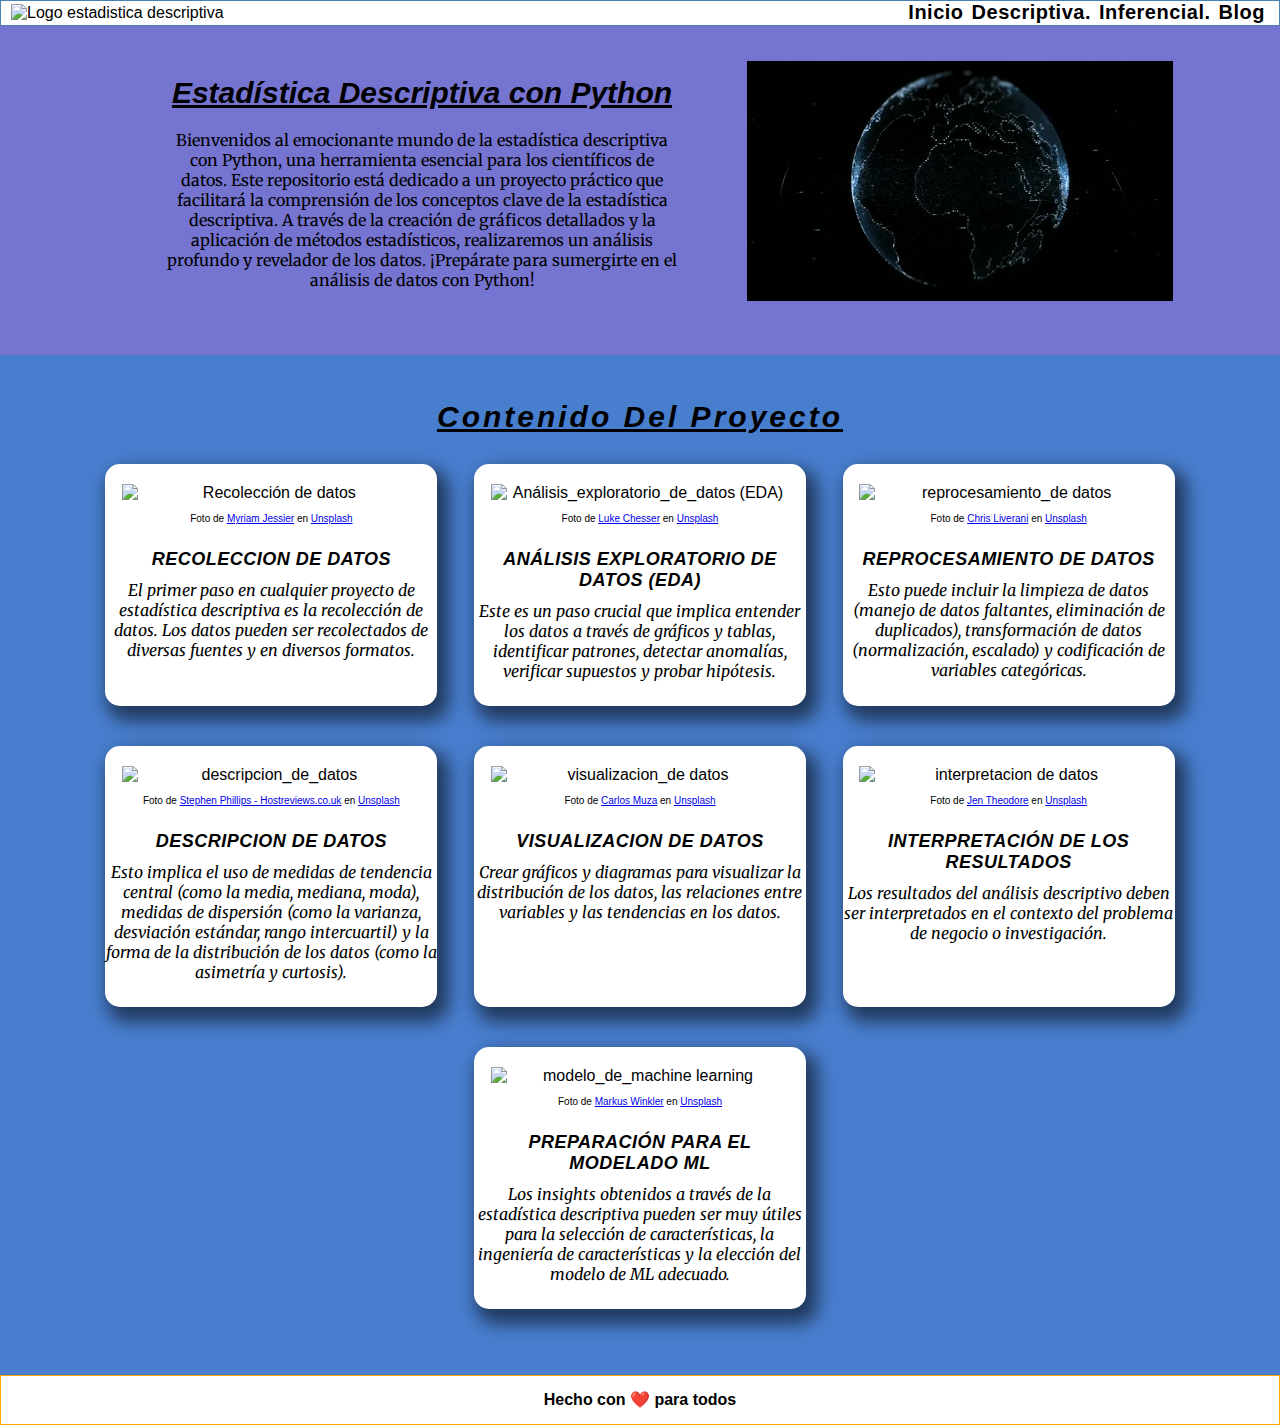
==== index.html @ 85f07896 "se ajusto los estilos para renderizar mejor el video del main" ====
<!DOCTYPE html>
<html lang="es">

    <head>
        <meta charset="UTF-8">
        <meta name="Description" content="proyecto de estadística descriptiva con python para entrenar modelos de machine learning" />
        <meta name="robots" content="index,follow"/>
        <title>Estadística Descriptiva con Python</title>
        <meta name="viewport" content="width=device-width, initial-scale=1.0"/>
        <link rel="stylesheet" href="./css/style.css"/>
        <link rel="stylesheet" href="./css/tablet.css" media="screen and (min-width: 768px)"/>
        <link rel="stylesheet" href="./css/laptop.css" media="screen and (min-width: 1024px)"/>
        <script src="https://kit.fontawesome.com/7673818538.js" crossorigin="anonymous"></script>
    </head>

    <body>
        <header class="header">
            <figure class="logo">
                <img src="./pics/img/2085580.png" alt="Logo estadistica descriptiva"/>
            </figure>
            <nav class="navbar">
                <ul class="menu">
                    <li><a class="item-list">Inicio</a></li>
                    <li><a class="item-list">Descriptiva.</a></li>
                    <li><a class="item-list">Inferencial.</a></li>
                    <li><a class="item-list">Blog</a></li>
                </ul>
            </nav>
        </header>
        <main class="main">
            <section class="section-one">
                <div class="content-wrapper">
                    <i><u><h1 id="tittle" class="tittle">Estadística Descriptiva con Python</h1></u></i>
                    <p class="texto">Bienvenidos al emocionante mundo de la estadística descriptiva con Python, una herramienta esencial para los científicos de datos. Este repositorio está dedicado a un proyecto práctico que facilitará la comprensión de los conceptos clave de la estadística descriptiva. A través de la creación de gráficos detallados y la aplicación de métodos estadísticos, realizaremos un análisis profundo y revelador de los datos. ¡Prepárate para sumergirte en el análisis de datos con Python!</p>
                </div>
                <div class="video-main">
                    <video autoplay loop muted preload="auto" class="bg-video">
                        <source src="./video/globo.mp4" type="video/mp4">
                        <source src="./.video/globo.mp4" type="video/webm">
                        <source src="./.video/globo.mp4" type="video/ogg">
                    </video>
                </div>
            </section>
            <section class="section-two">
                <div class="contenido-proyecto">
                    <i><u><h2>Contenido Del Proyecto</h2></u></i>
                </div>       
                <div class="contenido-temas">
                    <div class="glosario">
                        <figure class="imagen-tema">
                            <img src="./pics/img/recoleccion_de_datos.jpg" alt="Recolección de datos"/>
                            <figcaption class="figcaption">Foto de <a href="https://unsplash.com/es/@mjessier?utm_content=creditCopyText&utm_medium=referral&utm_source=unsplash">Myriam Jessier</a> en <a href="https://unsplash.com/es/fotos/persona-usando-macbook-pro-en-black-table-eveI7MOcSmw?utm_content=creditCopyText&utm_medium=referral&utm_source=unsplash">Unsplash</a>
                            </figcaption>
                        </figure>
                        <i><h3 class="titulo-tema">Recoleccion de Datos</h3></i>
                        <i><p class="titulo-tema-descripcion">El primer paso en cualquier proyecto de estadística descriptiva es la recolección de datos. Los datos pueden ser recolectados de diversas fuentes y en diversos formatos.</p></i>
                    </div>
                    <div class="glosario"> 
                        <figure class="imagen-tema">
                            <img src="./pics/img/Análisis_exploratorio_de_datos (EDA).jpg" alt="Análisis_exploratorio_de_datos (EDA)"/>
                            <figcaption class="figcaption">Foto de <a href="https://unsplash.com/es/@lukechesser?utm_content=creditCopyText&utm_medium=referral&utm_source=unsplash">Luke Chesser</a> en <a href="https://unsplash.com/es/fotos/graficos-de-analisis-de-rendimiento-en-la-pantalla-de-un-portatil-JKUTrJ4vK00?utm_content=creditCopyText&utm_medium=referral&utm_source=unsplash">Unsplash</a>
                            </figcaption>
                        </figure>
                        <i><h3 class="titulo-tema">Análisis Exploratorio de Datos (EDA)</h3></i>
                        <i><p class="titulo-tema-descripcion">Este es un paso crucial que implica entender los datos a través de gráficos y tablas, identificar patrones, detectar anomalías, verificar supuestos y probar hipótesis. </p></i>
                    </div>
                    <div class="glosario">                    
                        <figure class="imagen-tema">
                            <img src="./pics/img/reprocesamiento_de datos (1).jpg" alt="reprocesamiento_de datos"/>
                            <figcaption class="figcaption">Foto de <a href="https://unsplash.com/es/@chrisliverani?utm_content=creditCopyText&utm_medium=referral&utm_source=unsplash">Chris Liverani</a> en <a href="https://unsplash.com/es/fotos/encendio-el-monitor-de-pantalla-plana-dBI_My696Rk?utm_content=creditCopyText&utm_medium=referral&utm_source=unsplash">Unsplash</a>
                            </figcaption>
                        </figure>
                        <i><h3 class="titulo-tema">Reprocesamiento de Datos</h3></i>
                        <i><p class="titulo-tema-descripcion">Esto puede incluir la limpieza de datos (manejo de datos faltantes, eliminación de duplicados), transformación de datos (normalización, escalado) y codificación de variables categóricas.</p></i>
                    </div>
                    <div class="glosario">                        
                        <figure class="imagen-tema">
                            <img src="./pics/img/descripcion_de_datos.jpg" alt="descripcion_de_datos"/>
                            <figcaption class="figcaption">Foto de <a href="https://unsplash.com/es/@hostreviews?utm_content=creditCopyText&utm_medium=referral&utm_source=unsplash">Stephen Phillips - Hostreviews.co.uk</a> en <a href="https://unsplash.com/es/fotos/captura-de-pantalla-del-monitor-shr_Xn8S8QU?utm_content=creditCopyText&utm_medium=referral&utm_source=unsplash">Unsplash</a>
                            </figcaption>
                        </figure>
                        <i><h3 class="titulo-tema">Descripcion de Datos</h3></i>
                        <i><p class="titulo-tema-descripcion"> Esto implica el uso de medidas de tendencia central (como la media, mediana, moda), medidas de dispersión (como la varianza, desviación estándar, rango intercuartil) y la forma de la distribución de los datos (como la asimetría y curtosis).</p></i>
                    </div>
                    <div class="glosario">                        
                        <figure class="imagen-tema">
                            <img src="./pics/img/visualizacion_de datos.jpg" alt="visualizacion_de datos"/>
                            <figcaption class="figcaption">Foto de <a href="https://unsplash.com/es/@kmuza?utm_content=creditCopyText&utm_medium=referral&utm_source=unsplash">Carlos Muza</a> en <a href="https://unsplash.com/es/fotos/laptop-computer-on-glass-top-table-hpjSkU2UYSU?utm_content=creditCopyText&utm_medium=referral&utm_source=unsplash">Unsplash</a>
                            </figcaption>
                        </figure>
                        <i><h3 class="titulo-tema">Visualizacion de Datos</h3></i>
                        <i><p class="titulo-tema-descripcion">Crear gráficos y diagramas para visualizar la distribución de los datos, las relaciones entre variables y las tendencias en los datos.</p></i>
                    </div>
                    <div class="glosario">                     
                        <figure class="imagen-tema">
                            <img src="./pics/img/interpretacion de datos.jpg" alt="interpretacion de datos"/>
                            <figcaption class="figcaption">Foto de <a href="https://unsplash.com/es/@jentheodore?utm_content=creditCopyText&utm_medium=referral&utm_source=unsplash">Jen Theodore</a> en <a href="https://unsplash.com/es/fotos/una-persona-sosteniendo-un-anillo-de-madera-con-la-palabra-si-en-el-FaZD0xRotMk?utm_content=creditCopyText&utm_medium=referral&utm_source=unsplash">Unsplash</a>
                            </figcaption>
                        </figure>
                        <i><h3 class="titulo-tema">Interpretación de los resultados</h3></i>
                        <i><p class="titulo-tema-descripcion">Los resultados del análisis descriptivo deben ser interpretados en el contexto del problema de negocio o investigación.</p></i>
                    </div>
                    <div class="glosario">
                        <figure class="imagen-tema">
                            <img src="./pics/img/modelo_de_machine learning.jpg" alt="modelo_de_machine learning"/>
                            <figcaption class="figcaption">Foto de <a href="https://unsplash.com/es/@markuswinkler?utm_content=creditCopyText&utm_medium=referral&utm_source=unsplash">Markus Winkler</a> en <a href="https://unsplash.com/es/fotos/un-primer-plano-de-una-maquina-de-escribir-con-un-aprendizaje-automatico-de-lectura-de-papel-f57lx37DCM4?utm_content=creditCopyText&utm_medium=referral&utm_source=unsplash">Unsplash</a>
                            </figcaption>
                        </figure>
                        <i><h3 class="titulo-tema">Preparación para el modelado ML</h3></i>
                        <i><p class="titulo-tema-descripcion">Los insights obtenidos a través de la estadística descriptiva pueden ser muy útiles para la selección de características, la ingeniería de características y la elección del modelo de ML adecuado.</p></i>
                    </div>
                </div>
            </section>
        </main>
        <div class="logo-villalba"
            <img src="./pics/img/PROMETEO II.jpg" alt="logo-villalba">
        </div>
        <footer class="footer">
            <p>Hecho con ❤️ para todos</p>
        </footer>
    </body>
</html>
---- css/style.css ----
@import url('https://fonts.googleapis.com/css2?family=Lora:wght@400;500;600&display=swap');
@import url('https://fonts.googleapis.com/css2?family=Merriweather:ital,wght@0,300;0,400;0,700;0,900;1,300;1,400;1,900&display=swap');

* {
    box-sizing: border-box;
    margin: 0;
    padding: 0;
}

html {
    font-size: 62.5%;
}

body {
    overflow-x: hidden;
    font-family: Open Sans, Helvetica Neue, sans-serif;
    font-size: 1.6rem;
}

.header {
    width: 100vw;
    height: auto;
    display: flex;
    flex-direction: column;
    align-items: center;
    border: 1px solid steelblue;
}

.logo img {
    width: 150px;
}

.menu {
    display: flex;
    list-style: none;
}

.navbar {
    margin-bottom: 0.5px;
}

.item-list {
    margin: 0 2px;
    padding: 2px;
    font-size: 1.6rem;
    font-weight: 600;
    letter-spacing: 0.5px;
    font-family: Open Sans, Helvetica Neue, sans-serif;
    text-align: center;
}

.main {
    width: 100vw;
    height: auto;
}

.section-one {
    width: 100%;
    display: flex;
    flex-wrap: wrap;
    justify-content: center;
    text-align: center;
    background-color: rgb(81 79 197 / 79%);
}

.content-wrapper {
    display: flex;
    flex-direction: column;
    align-items: center;
    justify-content: space-between;
}

.content-wrapper .tittle {
    font-size: 2.5rem;
    font-family: Open Sans, Helvetica Neue, sans-serif;
    font-weight: bold;
    margin-top: 20px;
    margin-bottom: 20px;
}

.content-wrapper .texto {
    width: 90%;
    font-size: 1.6rem;
    margin-left: auto;
    margin-right: auto;
    font-family: 'Merriweather', serif;
    margin-bottom: auto;
}

.bg-video {
    width: 100%;
    min-width: 300px;
    margin-top: 30px;
    margin-bottom: 30px;
}

.section-two {
    width: 100%;
    height: auto;
    display: flex;
    flex-wrap: wrap;
    flex-direction: column;
    justify-content: center;
    align-items: center;
    text-align: center;
    background: rgb(72, 126, 206)
}

.contenido-temas {
    display: flex;
    flex-wrap: wrap;
    width: 100%;
}

.contenido-proyecto h2 {
    font-size: 2.5rem;
    font-weight: 700;
    letter-spacing: 3px;
    margin-top: 20px;
    margin-bottom: 30px;
    font-family: Open Sans, Helvetica Neue, sans-serif;
}

.glosario {
    width: 300px;
    height: auto;
    margin-left: auto;
    margin-right: auto;
    background: #fff;
    border-radius: 15px;
    margin-bottom: 40px;
    cursor: pointer;
    -webkit-box-shadow: 7px 10px 17px 5px rgba(0, 0, 0, 0.54);
    -moz-box-shadow: 7px 10px 17px 5px rgba(0, 0, 0, 0.54);
    box-shadow: 7px 10px 17px 5px rgba(0, 0, 0, 0.54);
}

.imagen-tema {
    display: flex;
    flex-wrap: wrap;
    justify-content: center;
}

.imagen-tema img {
    width: 90%;
    height: auto;
    margin-bottom: 0.5px;
    padding-top: 15px;
}

.figcaption {
    padding-top: 10px;
    padding-bottom: 15px;
}

.glosario .titulo-tema {
    text-align: center;
    font-size: 1.8rem;
    font-weight: bold;
    letter-spacing: 0.5px;
    font-family: Open Sans, Helvetica Neue, sans-serif;
    text-transform: uppercase;
    padding-top: 15px;
    padding-bottom: 10px;
}

.glosario .titulo-tema-descripcion {
    font-size: 1.6rem;
    text-align: center;
    font-family: 'Merriweather', serif;
    margin-bottom: 25px;
}

.figcaption {
    font-size: 1rem;
    padding-bottom: 10px;
}

.logo-villalba {
    position: fixed;
    right: 10px;
    bottom: 10px;
}

.logo-villalba img {
    width: 70px;
}

.footer {
    display: flex;
    height: 50px;
    padding: 10px;
    border: 1px solid orange;
    justify-content: center;
    align-items: center;
}

.footer p {
    font-weight: 700;
}
---- css/tablet.css ----
.contenido-proyecto h2 {
  font-size: 3rem;
}

.glosario .titulo-tema {
  font-size: 1.8rem;
}

.glosario .titulo-tema-descripcion {
  font-size: 1.6rem;  
}

.contenido-temas {
  width: 90%;
  margin-left: auto;
  margin-right: auto;
}

.glosario {
  width: 40%;
}

.glosario:hover {
  position: relative;
  bottom: 20px;
}

.imagen-tema img {
  width: 90%;
  height: auto;
  max-width: 250px;
  padding: 20px;
  padding-bottom: 0.7px;
}

.header {
  flex-direction: row;
  height: 50%;
  justify-content: space-between;
  padding-left: 10px;
  padding-right: 10px;
}

.item-list {
  font-size: 2rem;
}

main .section-one {
  width: 100%;
  height: auto;
  display: flex;
  flex-wrap: wrap;
  justify-content: center;
  text-align: center;
}

.content-wrapper {
  width: 50%;
  display: flex;
  flex-direction: column;
  align-items: center;
  justify-content: space-between;
}

.content-wrapper .tittle {
  font-size: 2.8rem;
}

.bg-video {
  width: 90%;
  max-width: 600px;
  height: auto;
  padding: 5px 5px 20px;
}
---- css/laptop.css ----
.contenido-proyecto h2 {
  font-size: 3rem;
}

.section-two {
  padding: 2%;
}

.glosario {
  width: 30%;
  margin-left: auto;
  margin-right: auto;
}

.glosario .titulo-tema {
  font-size: 1.8rem;  
}

.glosario .titulo-tema-descripcion {
  font-size: 1.6rem;  
}

.imagen-tema img {
  max-width: 350px;
  padding: 20px 0;
  padding-bottom: 0.5px;
}

.figcaption {
  font-size: 1rem;
  padding-bottom: 10px;
}
  
/*reposicionar el header */

.logo img {
  width: 150px;
}

.content-wrapper .texto {
  width: 80%;
  font-size: 1.6rem;
}

.content-wrapper .tittle {
  font-size: 3rem;
  padding-top: 30px;
}

.bg-video {
  width: 100%;
  max-width: 800px;
  height: auto;
  padding: 5px 5px 20px;
}
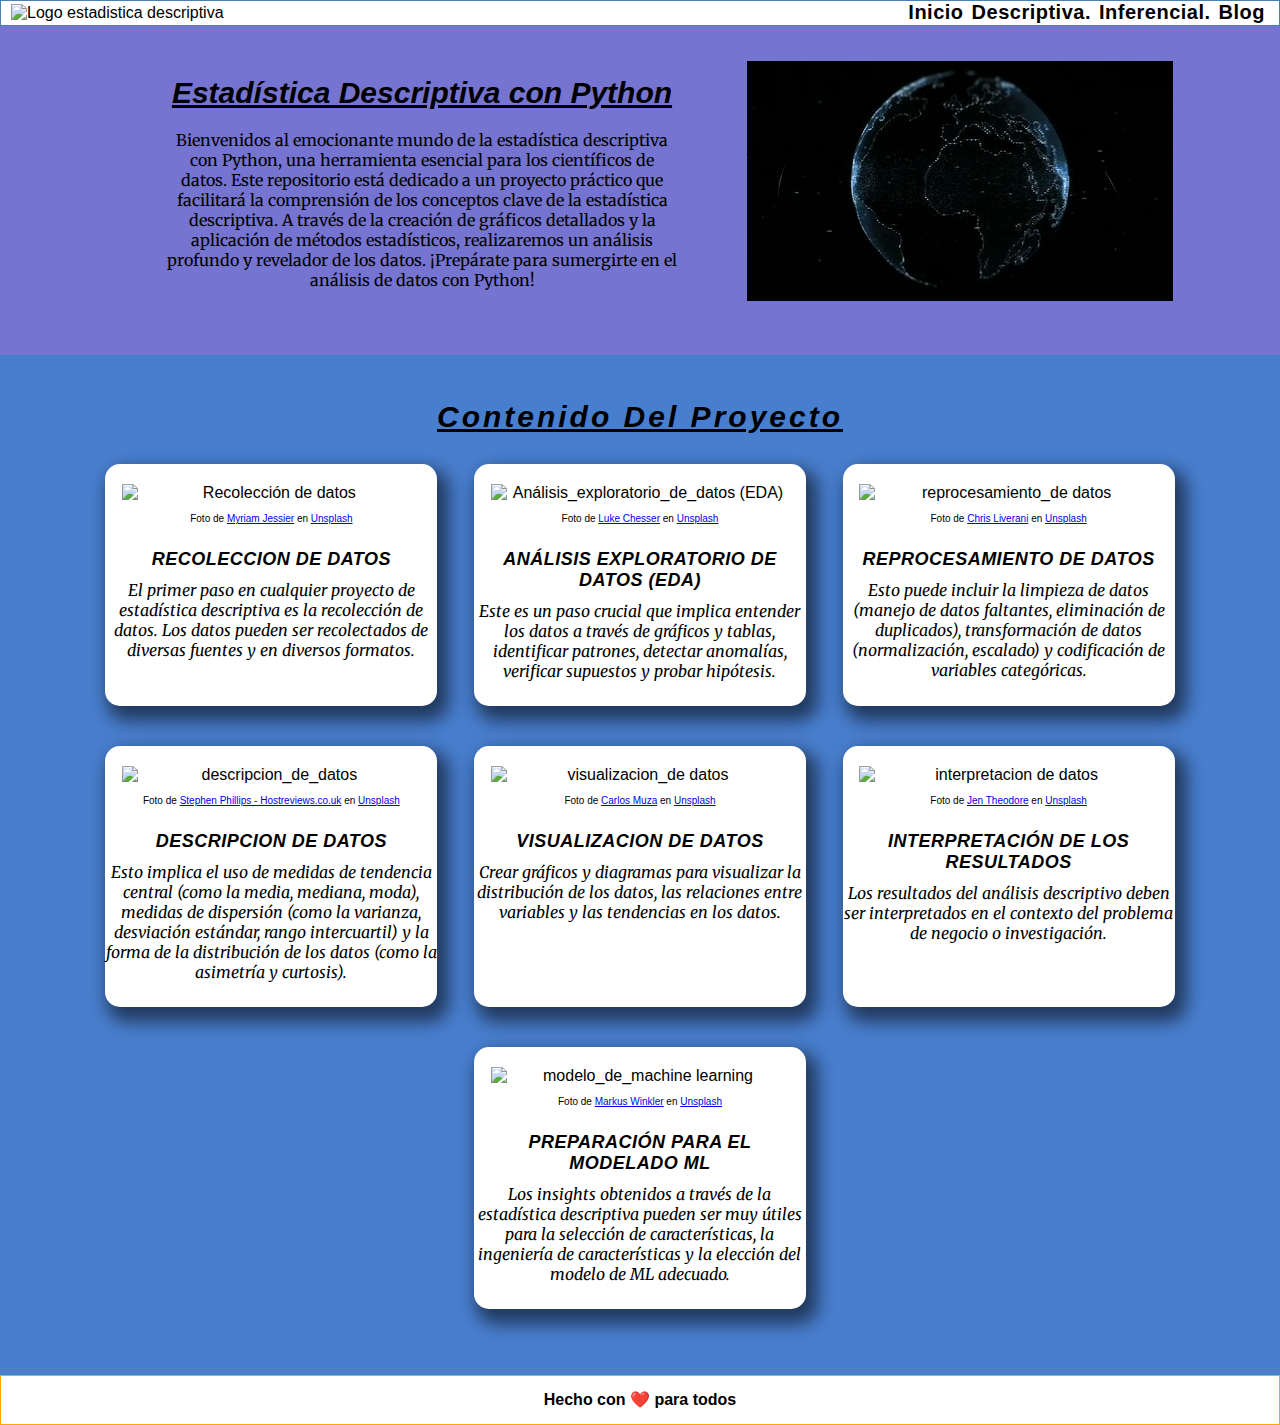
==== commit e20547fc: "se modifico el index para poder visualizar el video del main" ====
--- a/index.html
+++ b/index.html
@@ -36,8 +36,8 @@
                 <div class="video-main">
                     <video autoplay loop muted preload="auto" class="bg-video">
                         <source src="./video/globo.mp4" type="video/mp4">
-                        <source src="./.video/globo.mp4" type="video/webm">
-                        <source src="./.video/globo.mp4" type="video/ogg">
+                        <source src="./video/globo.mp4" type="video/webm">
+                        <source src="./video/globo.mp4" type="video/ogg">
                     </video>
                 </div>
             </section>
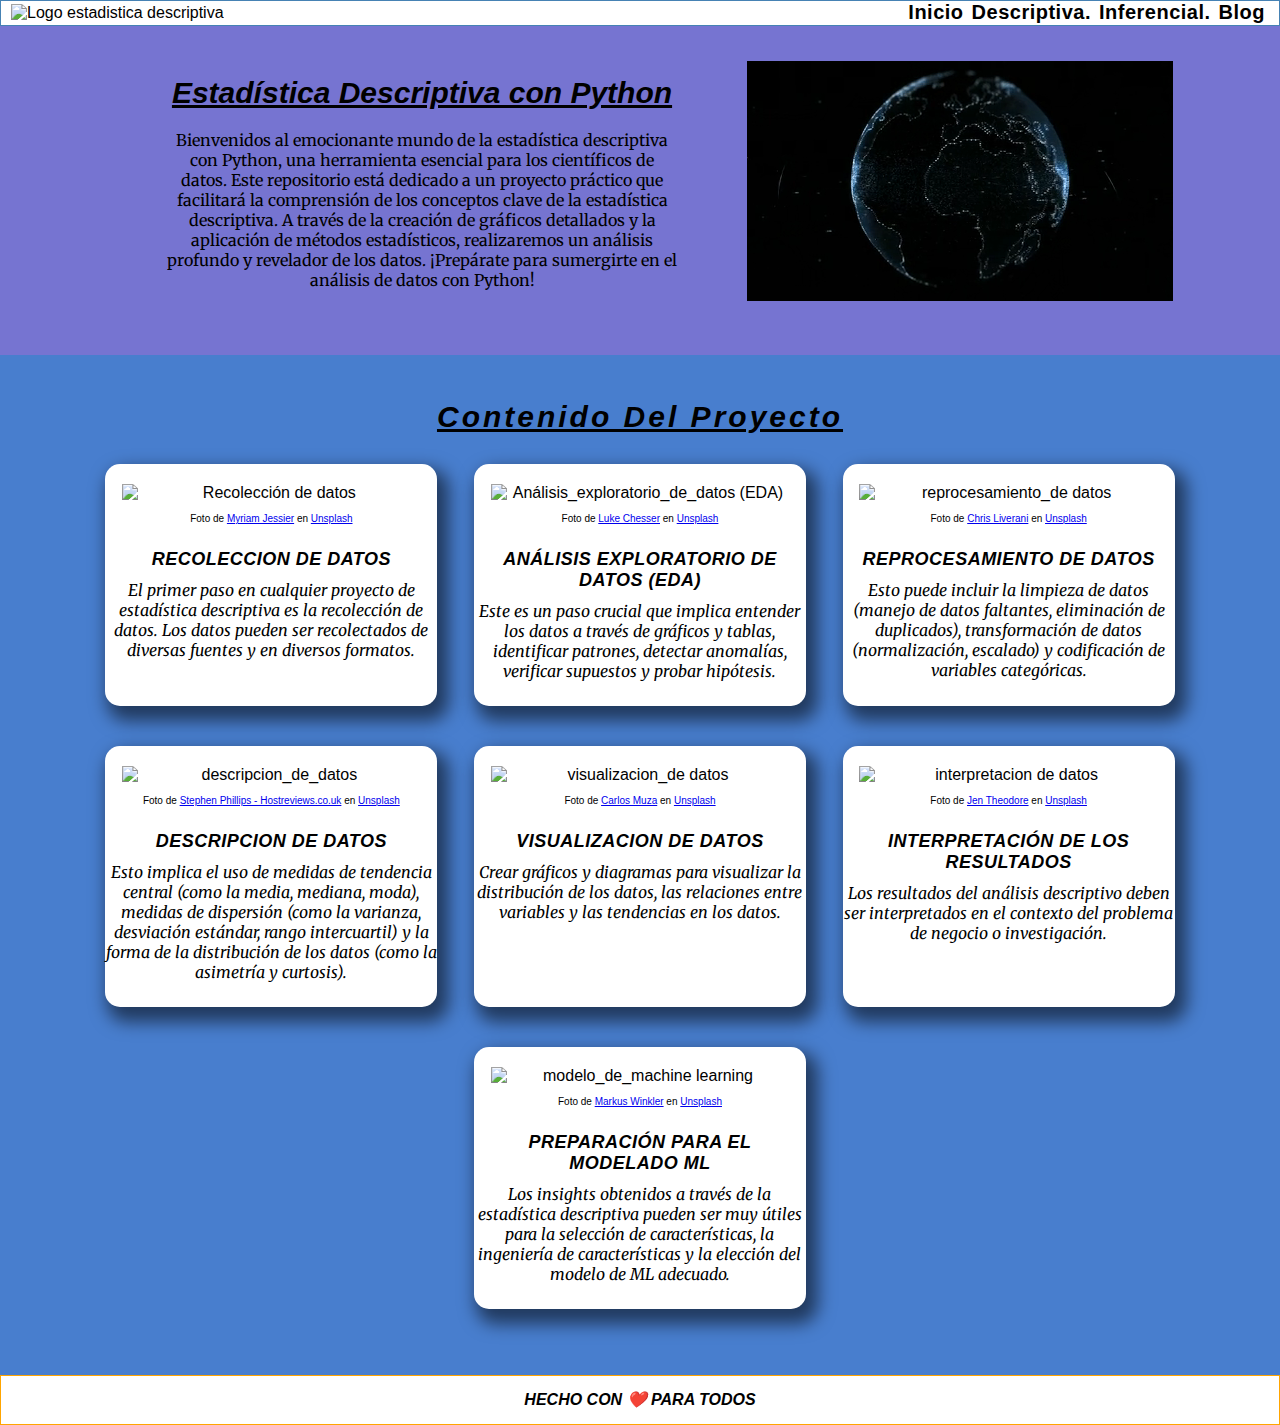
==== commit 31bc60bc: "Se cambio el titulo de la pagina" ====
--- a/index.html
+++ b/index.html
@@ -3,9 +3,9 @@
 
     <head>
         <meta charset="UTF-8">
-        <meta name="Description" content="proyecto de estadística descriptiva con python para entrenar modelos de machine learning" />
+        <meta name="Description" content="Guia de HTML y CSS para mejorar los estilos de nuestro sitio web" />
         <meta name="robots" content="index,follow"/>
-        <title>Estadística Descriptiva con Python</title>
+        <title>Guia de HTML y CSS</title>
         <meta name="viewport" content="width=device-width, initial-scale=1.0"/>
         <link rel="stylesheet" href="./css/style.css"/>
         <link rel="stylesheet" href="./css/tablet.css" media="screen and (min-width: 768px)"/>
@@ -112,11 +112,12 @@
                 </div>
             </section>
         </main>
-        <div class="logo-villalba"
-            <img src="./pics/img/PROMETEO II.jpg" alt="logo-villalba">
-        </div>
         <footer class="footer">
-            <p>Hecho con ❤️ para todos</p>
+            <section class="footer-section">
+                <div class="main-footer">
+                    <i><p>HECHO CON ❤️ PARA TODOS</p></i>
+                </div>
+            </section>   
         </footer>
     </body>
 </html>
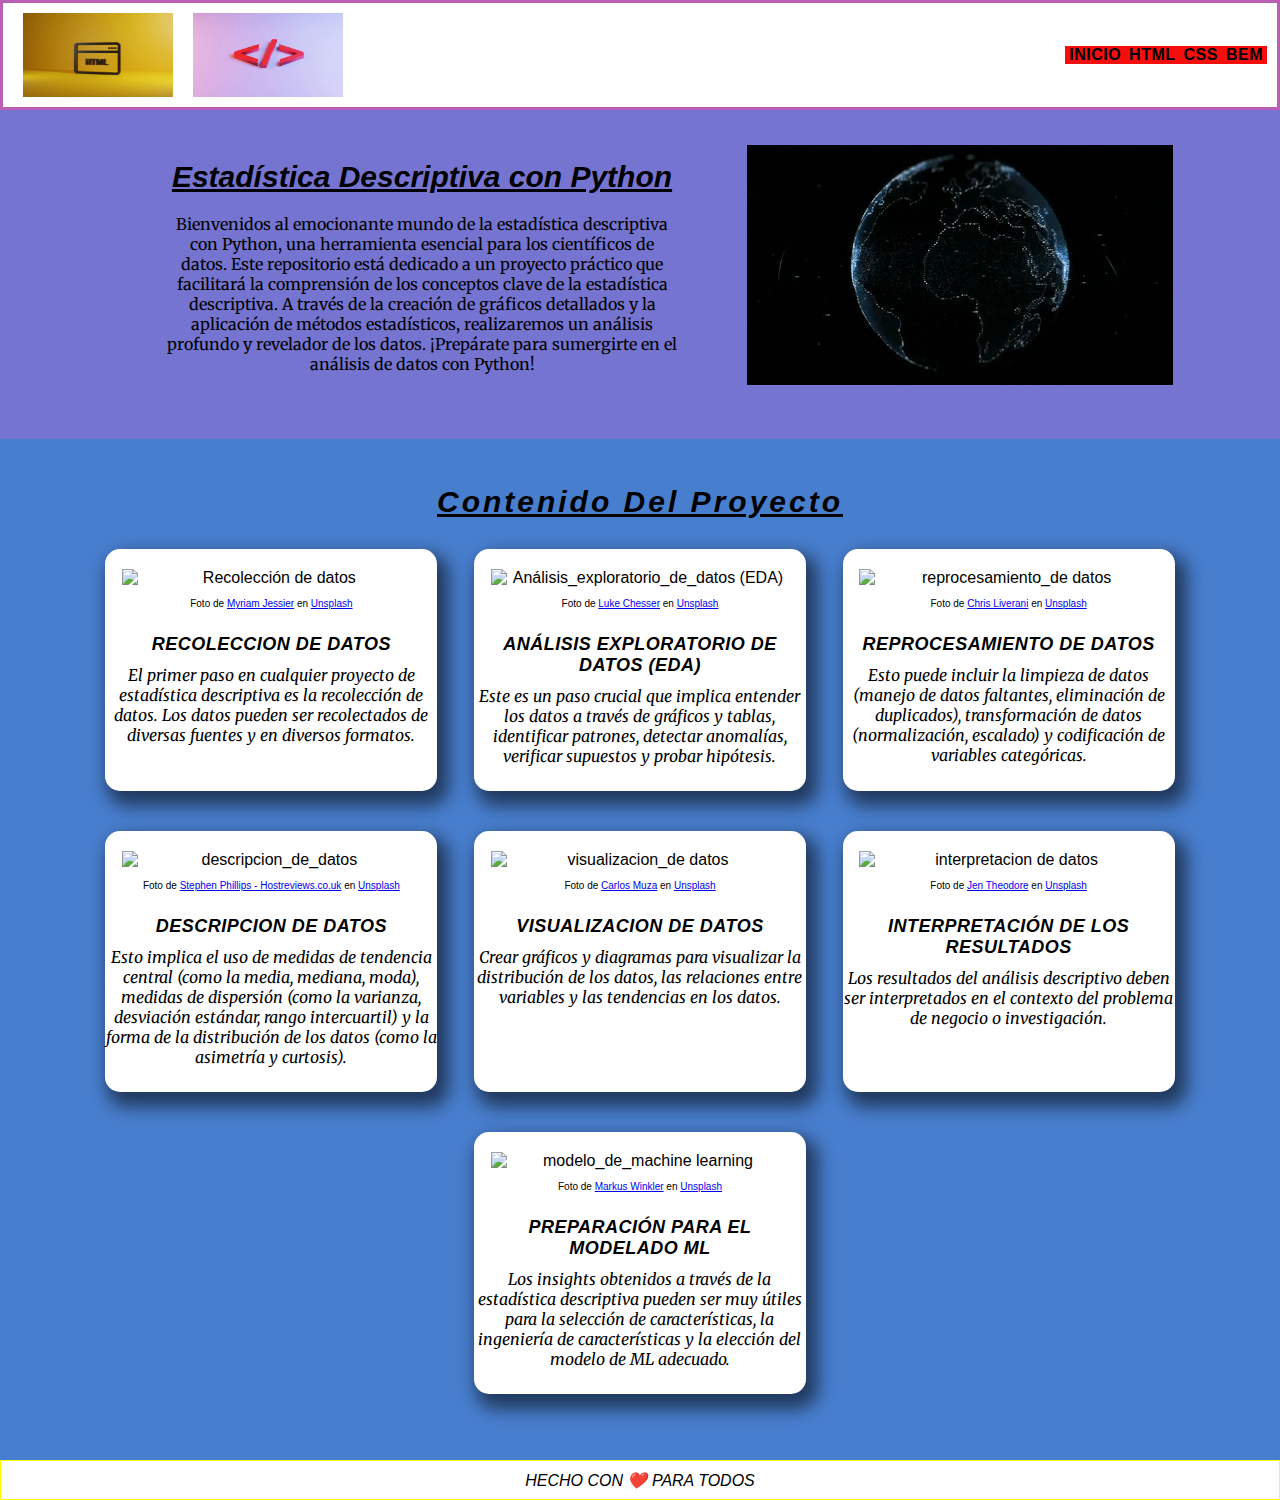
==== commit bc1f3aca: "Se agregan dos imagenes nuevas y se modifica la estructura semantica del header" ====
--- a/index.html
+++ b/index.html
@@ -15,15 +15,16 @@
 
     <body>
         <header class="header">
-            <figure class="logo">
-                <img src="./pics/img/2085580.png" alt="Logo estadistica descriptiva"/>
+            <figure class="header__logo">
+                <img class="header__img" src="./pics/img/HTML.jpg" alt="Logo HTML"/>
+                <img class="header__img" src="./pics/img/CSS.jpg" alt="Logo CSS"/>
             </figure>
-            <nav class="navbar">
-                <ul class="menu">
-                    <li><a class="item-list">Inicio</a></li>
-                    <li><a class="item-list">Descriptiva.</a></li>
-                    <li><a class="item-list">Inferencial.</a></li>
-                    <li><a class="item-list">Blog</a></li>
+            <nav class="header-nav">
+                <ul class="header-nav__list">
+                    <li class="header-nav__item"><a class="header-nav__link">INICIO</a></li>
+                    <li class="header-nav__item"><a class="header-nav__link">HTML</a></li>
+                    <li class="header-nav__item"><a class="header-nav__link">CSS</a></li>
+                    <li class="header-nav__item"><a class="header-nav__link">BEM</a></li>
                 </ul>
             </nav>
         </header>
--- a/css/style.css
+++ b/css/style.css
@@ -23,23 +23,34 @@
     display: flex;
     flex-direction: column;
     align-items: center;
-    border: 1px solid steelblue;
+    border: 3px solid rgb(184, 94, 180);
 }
 
-.logo img {
-    width: 150px;
+.header__logo {
+    display: flex;
+    flex-wrap: wrap;
 }
 
-.menu {
+.header__img {
+    width: 150px;
+    height: auto;
+    margin: 10px;
+}
+
+.header-nav {
+    /*margin-bottom: 0.5px;*/
+    display: flex;
+    list-style: none;
+    justify-content: space-around;
+    background-color: #f50e0e;
+}
+
+.header-nav__list {
     display: flex;
     list-style: none;
 }
 
-.navbar {
-    margin-bottom: 0.5px;
-}
-
-.item-list {
+.header-nav__link {
     margin: 0 2px;
     padding: 2px;
     font-size: 1.6rem;
@@ -176,25 +187,11 @@
     padding-bottom: 10px;
 }
 
-.logo-villalba {
-    position: fixed;
-    right: 10px;
-    bottom: 10px;
+.footer {
+    width: 100vw;
+    height: 40px;
+    text-align: center;
+    padding-top: 10px;
+    border: 1px solid yellow
 }
 
-.logo-villalba img {
-    width: 70px;
-}
-
-.footer {
-    display: flex;
-    height: 50px;
-    padding: 10px;
-    border: 1px solid orange;
-    justify-content: center;
-    align-items: center;
-}
-
-.footer p {
-    font-weight: 700;
-}
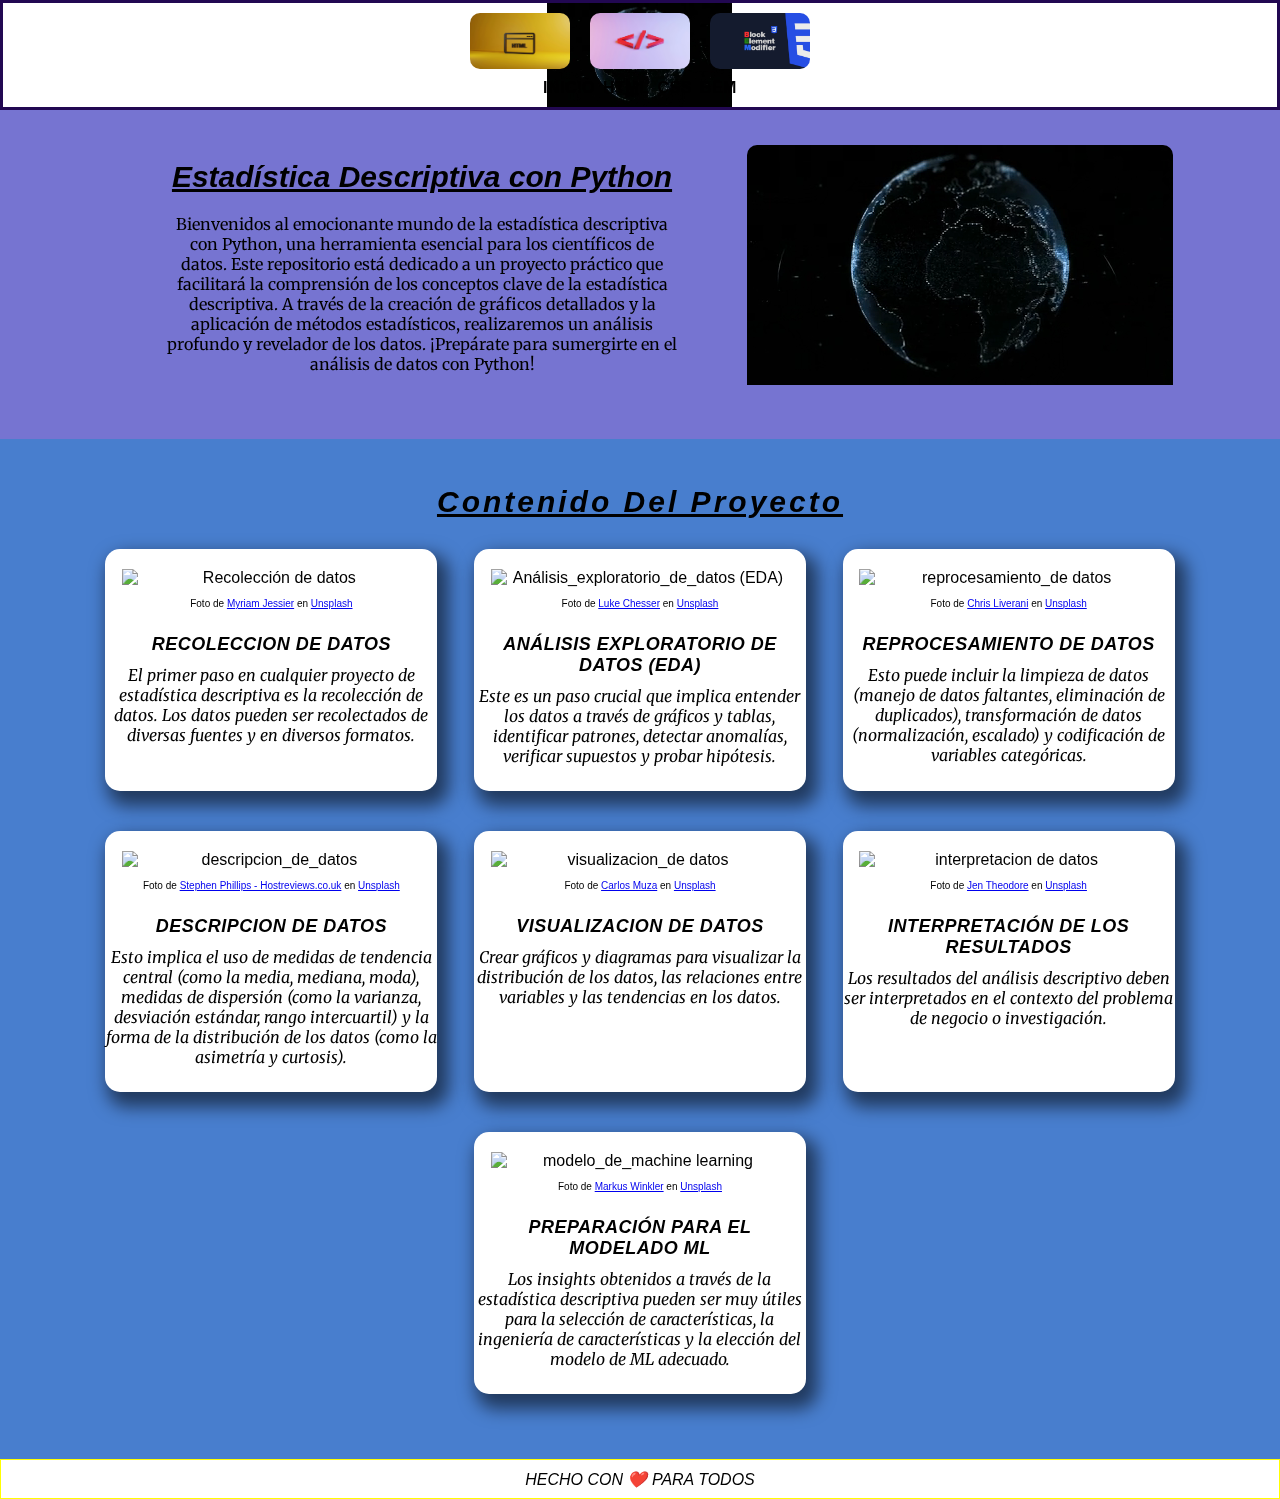
==== commit 694c7638: "se agrega video 'estrellas' y se modifica el header para incluir el video." ====
--- a/index.html
+++ b/index.html
@@ -15,18 +15,30 @@
 
     <body>
         <header class="header">
-            <figure class="header__logo">
-                <img class="header__img" src="./pics/img/HTML.jpg" alt="Logo HTML"/>
-                <img class="header__img" src="./pics/img/CSS.jpg" alt="Logo CSS"/>
-            </figure>
-            <nav class="header-nav">
-                <ul class="header-nav__list">
-                    <li class="header-nav__item"><a class="header-nav__link">INICIO</a></li>
-                    <li class="header-nav__item"><a class="header-nav__link">HTML</a></li>
-                    <li class="header-nav__item"><a class="header-nav__link">CSS</a></li>
-                    <li class="header-nav__item"><a class="header-nav__link">BEM</a></li>
-                </ul>
-            </nav>
+            <section class="header-section">
+                <div class="header-div">
+                    <video autoplay loop muted preload="auto" class="header-video">
+                        <source src="./video/globo.mp4" type="video/mp4">
+                        <source src="./video/globo.mp4" type="video/webm">
+                        <source src="./video/globo.mp4" type="video/ogg">
+                    </video>
+                    <div class="header-content">
+                        <figure class="header__logo">
+                            <img class="header__img" src="./pics/img/HTML.jpg" alt="Logo HTML"/>
+                            <img class="header__img" src="./pics/img/CSS.jpg" alt="Logo CSS"/>
+                            <img class="header__img" src="./pics/img/BEM (1).jpg" alt="Logo BEM"/>
+                        </figure>
+                        <nav class="header-nav">
+                            <ul class="header-nav__list">
+                                <li class="header-nav__item"><a class="header-nav__link">INICIO</a></li>
+                                <li class="header-nav__item"><a class="header-nav__link">HTML</a></li>
+                                <li class="header-nav__item"><a class="header-nav__link">CSS</a></li>
+                                <li class="header-nav__item"><a class="header-nav__link">BEM</a></li>
+                            </ul>
+                        </nav>
+                    </div>
+                </div>
+            </section>
         </header>
         <main class="main">
             <section class="section-one">
--- a/css/style.css
+++ b/css/style.css
@@ -20,29 +20,53 @@
 .header {
     width: 100vw;
     height: auto;
-    display: flex;
-    flex-direction: column;
-    align-items: center;
-    border: 3px solid rgb(184, 94, 180);
+    border: 3px solid rgb(34, 8, 82);
+}
+
+.header-section {
+    display: flex;
+    flex-direction: column;
+    align-items: center;
+}
+
+.header-div {
+    position: relative;
+    overflow: hidden;
+}
+
+.header-video {
+    position: absolute;
+    top: 0;
+    left: 0;
+    width: 100%;
+    height: 100%;
+    z-index: -1;
+}
+
+.header-content {
+    display: flex;
+    flex-direction: column;
+    align-items: center;
 }
 
 .header__logo {
     display: flex;
     flex-wrap: wrap;
+    justify-content: center;
 }
 
 .header__img {
-    width: 150px;
+    width: 100px;
     height: auto;
     margin: 10px;
+    border-radius: 10px;
 }
 
 .header-nav {
-    /*margin-bottom: 0.5px;*/
+    margin-bottom: 10px;
     display: flex;
     list-style: none;
     justify-content: space-around;
-    background-color: #f50e0e;
 }
 
 .header-nav__list {
@@ -103,6 +127,7 @@
     min-width: 300px;
     margin-top: 30px;
     margin-bottom: 30px;
+    border-radius: 15px;
 }
 
 .section-two {
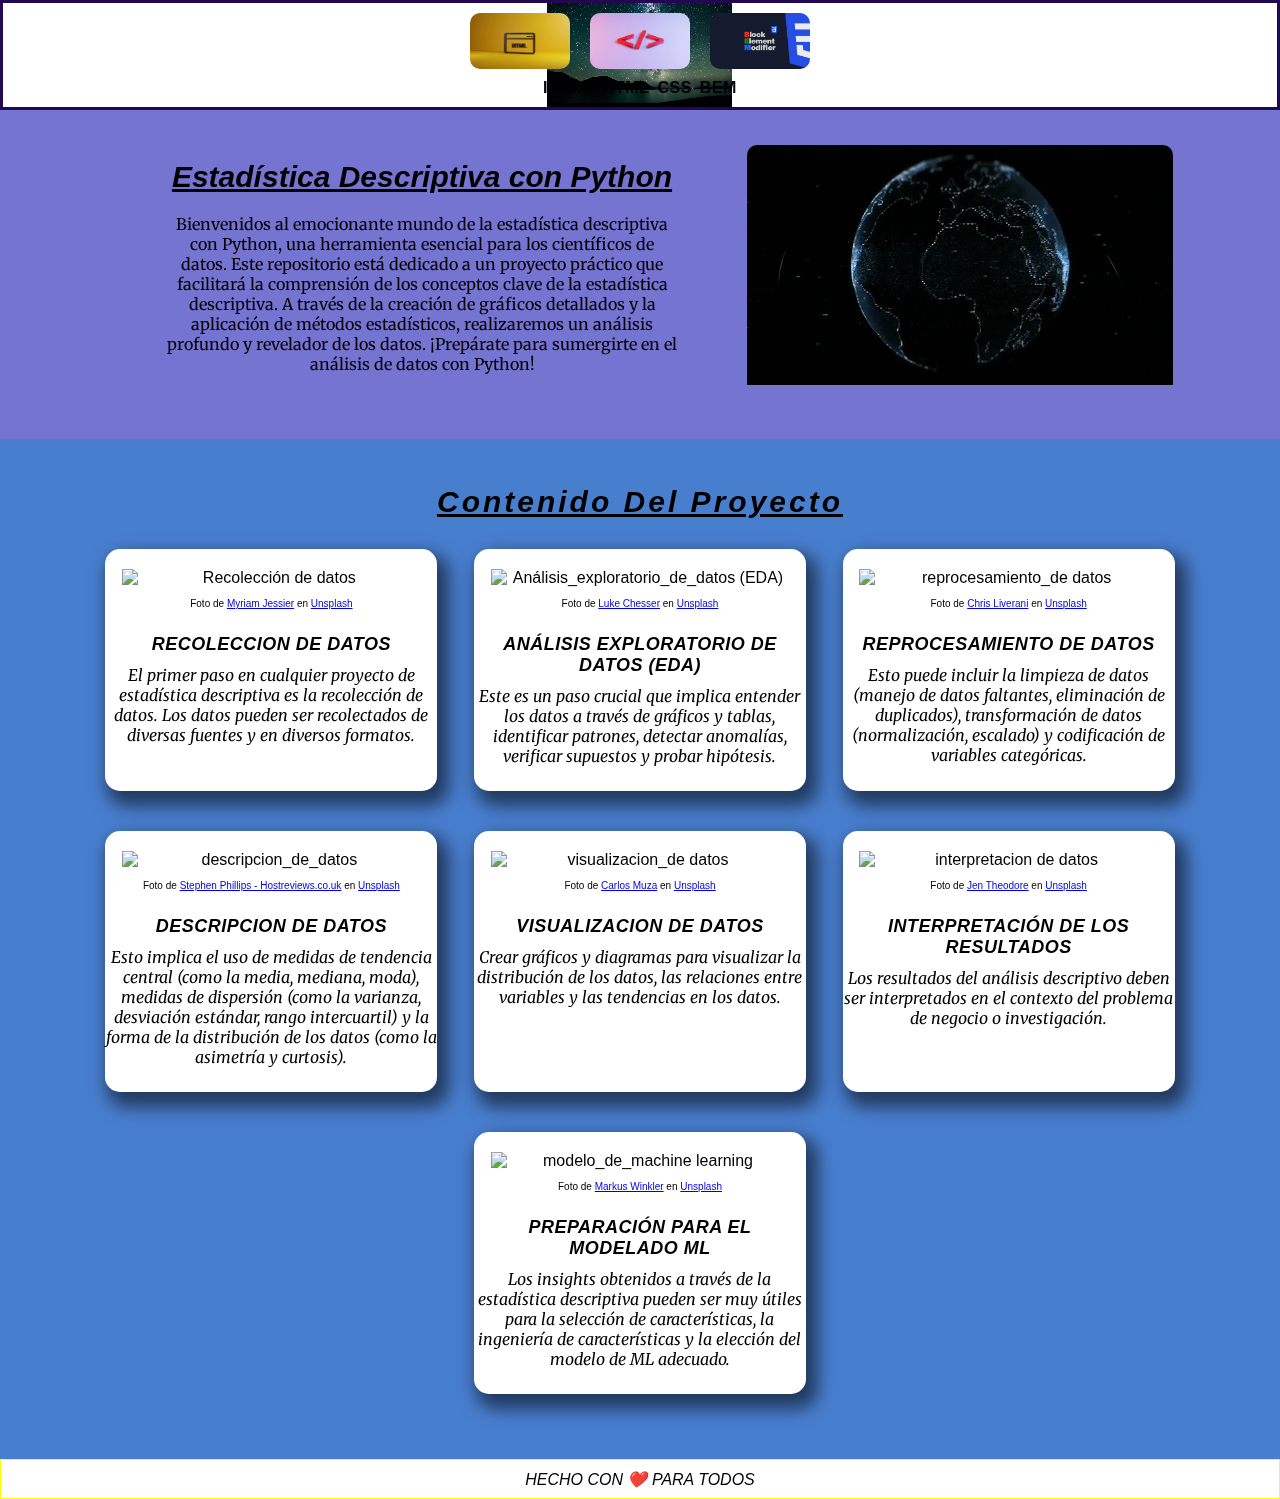
==== commit 9d32e2fb: "cargar video al header" ====
--- a/index.html
+++ b/index.html
@@ -18,9 +18,9 @@
             <section class="header-section">
                 <div class="header-div">
                     <video autoplay loop muted preload="auto" class="header-video">
-                        <source src="./video/globo.mp4" type="video/mp4">
-                        <source src="./video/globo.mp4" type="video/webm">
-                        <source src="./video/globo.mp4" type="video/ogg">
+                        <source src="./video/estrellas.mp4" type="video/mp4">
+                        <source src="./video/estrellas.webm" type="video/webm">
+                        <source src="./video/estrellas.ogg" type="video/ogg">
                     </video>
                     <div class="header-content">
                         <figure class="header__logo">
--- a/css/style.css
+++ b/css/style.css
@@ -46,7 +46,7 @@
 .header-content {
     display: flex;
     flex-direction: column;
-    align-items: center;
+    /*align-items: center;*/
 }
 
 .header__logo {
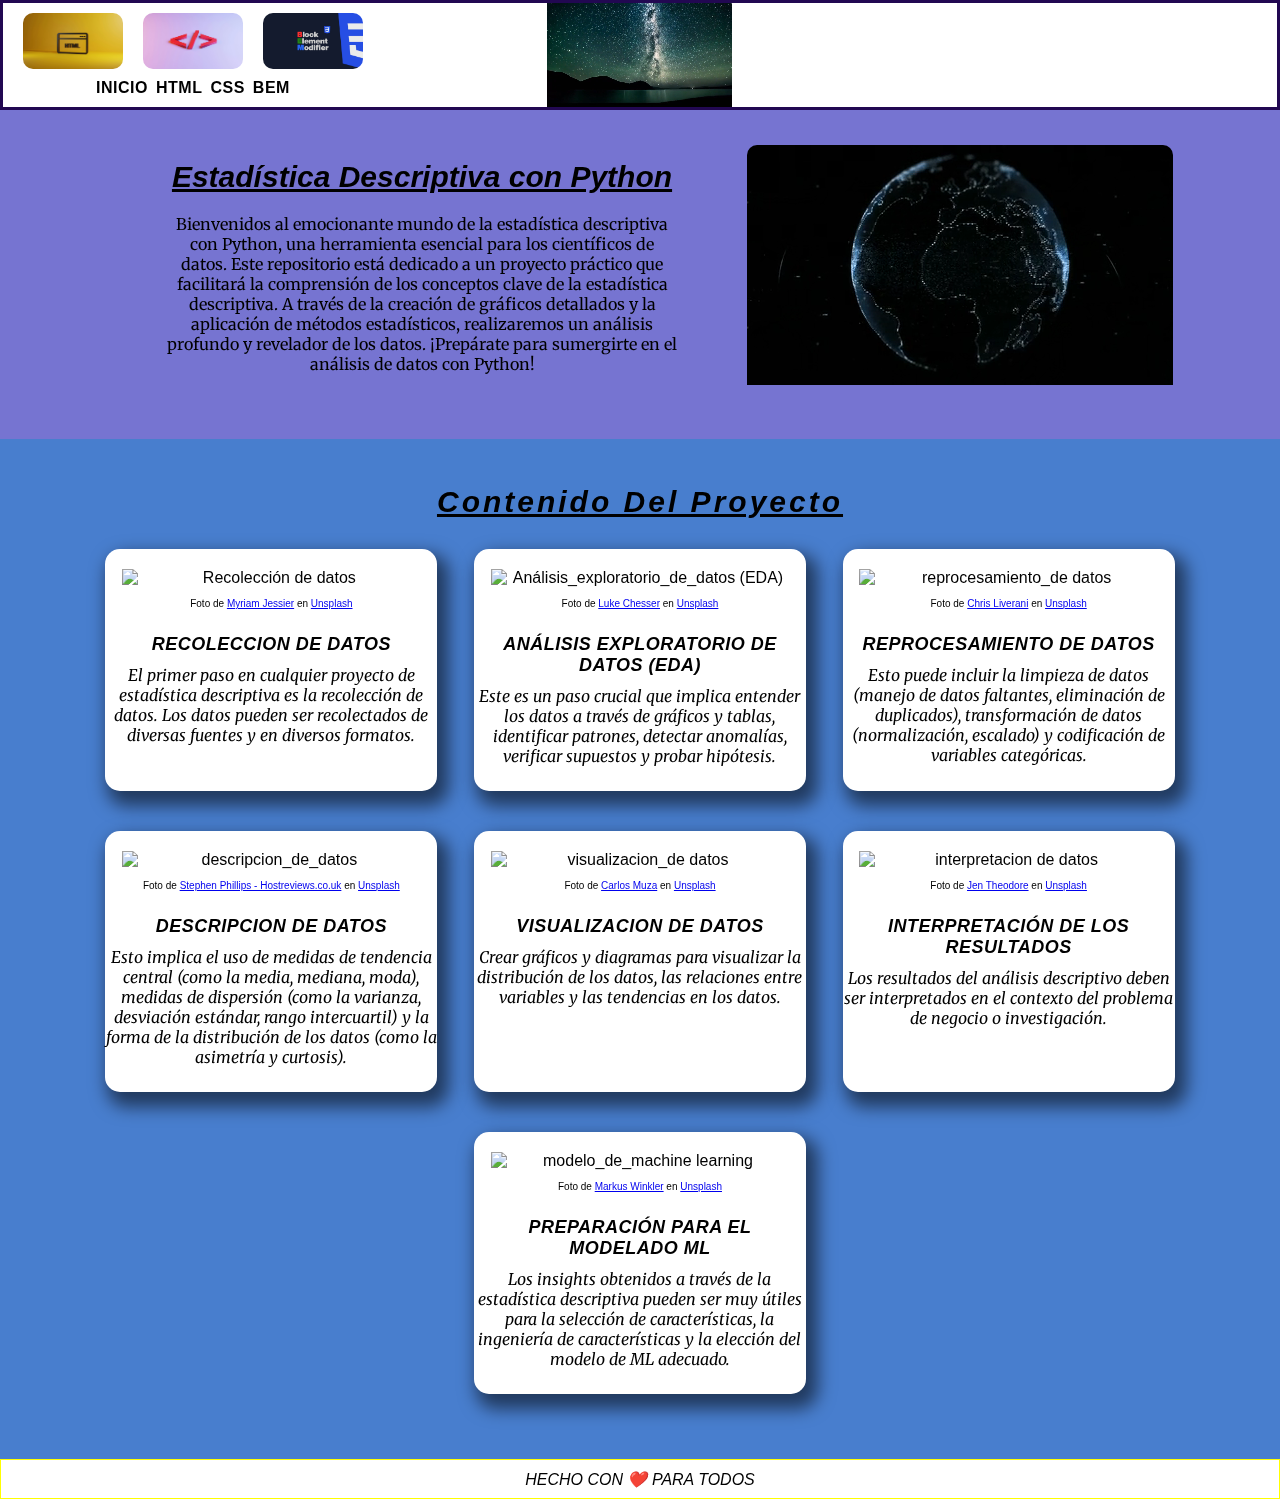
==== commit 0089f306: "nuevos ajustes a los estilos de header" ====
--- a/index.html
+++ b/index.html
@@ -16,27 +16,25 @@
     <body>
         <header class="header">
             <section class="header-section">
-                <div class="header-div">
-                    <video autoplay loop muted preload="auto" class="header-video">
-                        <source src="./video/estrellas.mp4" type="video/mp4">
-                        <source src="./video/estrellas.webm" type="video/webm">
-                        <source src="./video/estrellas.ogg" type="video/ogg">
-                    </video>
-                    <div class="header-content">
-                        <figure class="header__logo">
-                            <img class="header__img" src="./pics/img/HTML.jpg" alt="Logo HTML"/>
-                            <img class="header__img" src="./pics/img/CSS.jpg" alt="Logo CSS"/>
-                            <img class="header__img" src="./pics/img/BEM (1).jpg" alt="Logo BEM"/>
-                        </figure>
-                        <nav class="header-nav">
-                            <ul class="header-nav__list">
-                                <li class="header-nav__item"><a class="header-nav__link">INICIO</a></li>
-                                <li class="header-nav__item"><a class="header-nav__link">HTML</a></li>
-                                <li class="header-nav__item"><a class="header-nav__link">CSS</a></li>
-                                <li class="header-nav__item"><a class="header-nav__link">BEM</a></li>
-                            </ul>
-                        </nav>
-                    </div>
+                <video autoplay loop muted preload="auto" class="header-video">
+                    <source src="./video/estrellas.mp4" type="video/mp4">
+                    <source src="./video/estrellas.webm" type="video/webm">
+                    <source src="./video/estrellas.ogg" type="video/ogg">
+                </video>
+                <div class="header-content">
+                    <figure class="header__logo">
+                        <img class="header__img" src="./pics/img/HTML.jpg" alt="Logo HTML"/>
+                        <img class="header__img" src="./pics/img/CSS.jpg" alt="Logo CSS"/>
+                        <img class="header__img" src="./pics/img/BEM (1).jpg" alt="Logo BEM"/>
+                    </figure>
+                    <nav class="header-nav">
+                        <ul class="header-nav__list">
+                            <li class="header-nav__item"><a class="header-nav__link">INICIO</a></li>
+                            <li class="header-nav__item"><a class="header-nav__link">HTML</a></li>
+                            <li class="header-nav__item"><a class="header-nav__link">CSS</a></li>
+                            <li class="header-nav__item"><a class="header-nav__link">BEM</a></li>
+                        </ul>
+                    </nav>
                 </div>
             </section>
         </header>
--- a/css/style.css
+++ b/css/style.css
@@ -25,11 +25,7 @@
 
 .header-section {
     display: flex;
-    flex-direction: column;
-    align-items: center;
-}
-
-.header-div {
+    flex-wrap: wrap;
     position: relative;
     overflow: hidden;
 }
@@ -52,7 +48,7 @@
 .header__logo {
     display: flex;
     flex-wrap: wrap;
-    justify-content: center;
+    justify-content: column;
 }
 
 .header__img {
